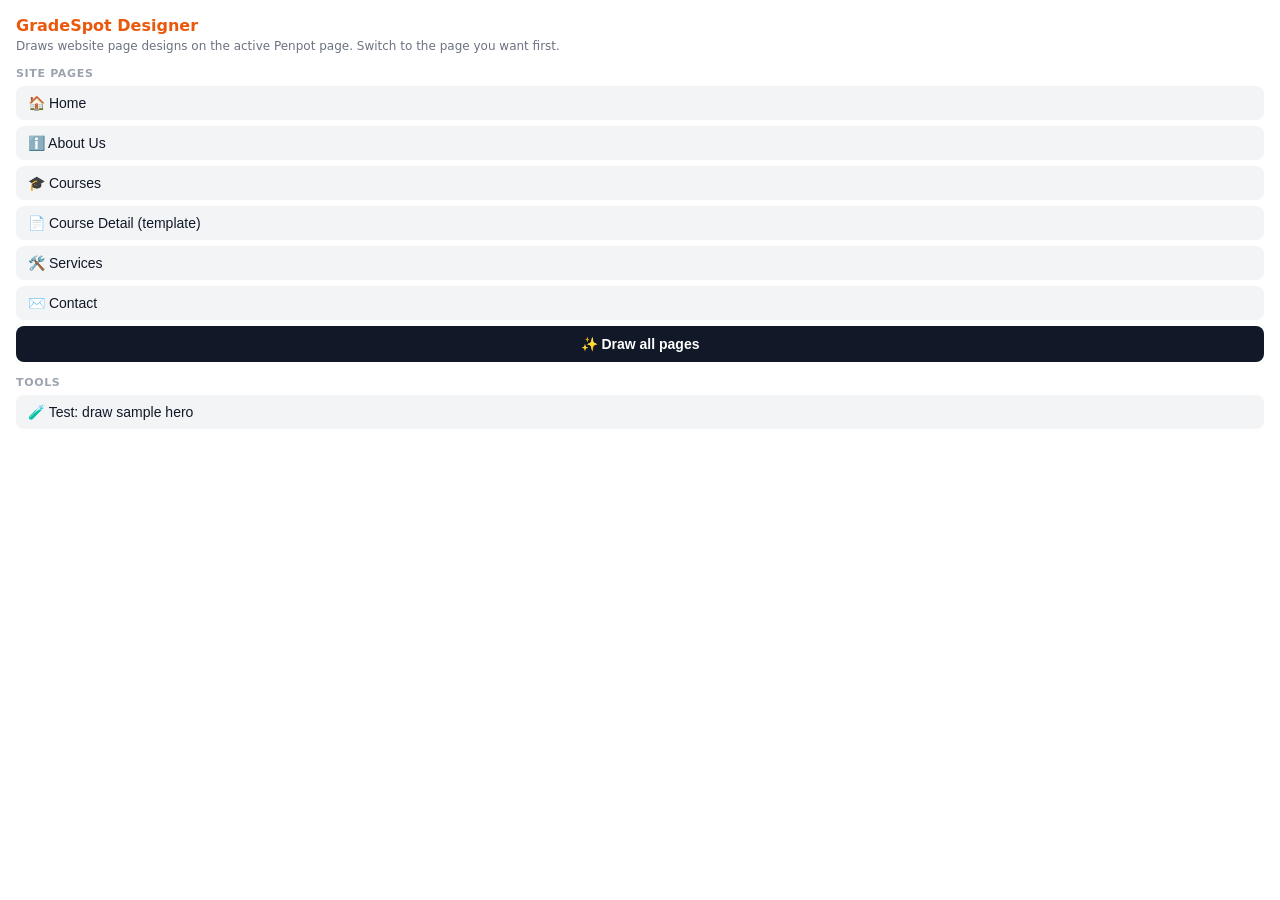
==== penpot-gradespot-plugin/index.html @ 82246ba0 "GradeSpot Designer: full site-page generators (Home, About, Courses, Course detail, Services, Contac" ====
<!DOCTYPE html>
<html>
<head>
<meta charset="utf-8">
<style>
  body { font-family: Inter, system-ui, sans-serif; margin: 0; padding: 16px;
         background: #fff; color: #111827; }
  @media (prefers-color-scheme: dark) {
    body { background: #1e1e1e; color: #f3f4f6; }
    .note { color: #9ca3af; }
    button.page { background: #2a2a2a; color: #f3f4f6; }
  }
  h2 { font-size: 16px; margin: 0 0 4px; color: #EA580C; }
  .note { font-size: 12px; color: #6b7280; margin: 0 0 12px; }
  .sect { font-size: 11px; font-weight: 700; color: #9ca3af; margin: 14px 0 4px;
          text-transform: uppercase; letter-spacing: .06em; }
  button { display: block; width: 100%; margin: 6px 0; padding: 10px;
           font-size: 14px; font-weight: 600; border: none; border-radius: 8px;
           background: #EA580C; color: #fff; cursor: pointer; }
  button.page { background: #F3F4F6; color: #111827; font-weight: 500; text-align: left;
           padding: 9px 12px; }
  button.all { background: #111827; }
  #status { font-size: 12px; margin-top: 10px; min-height: 32px; color: #059669; }
  #status.err { color: #DC2626; }
</style>
</head>
<body>
  <h2>GradeSpot Designer</h2>
  <p class="note">Draws website page designs on the active Penpot page. Switch to the page you want first.</p>
  <div class="sect">Site pages</div>
  <button class="page" data-page="home">🏠 Home</button>
  <button class="page" data-page="about">ℹ️ About Us</button>
  <button class="page" data-page="courses">🎓 Courses</button>
  <button class="page" data-page="course-detail">📄 Course Detail (template)</button>
  <button class="page" data-page="services">🛠️ Services</button>
  <button class="page" data-page="contact">✉️ Contact</button>
  <button class="all" id="drawAll">✨ Draw all pages</button>
  <div class="sect">Tools</div>
  <button class="page" id="test">🧪 Test: draw sample hero</button>
  <div id="status"></div>
  <script>
    const status = document.getElementById("status");
    function send(type, extra) {
      status.className = "";
      status.textContent = "Drawing…";
      parent.postMessage(Object.assign({ type: type }, extra || {}), "*");
    }
    document.querySelectorAll("button.page[data-page]").forEach((b) => {
      b.onclick = () => send("draw", { page: b.getAttribute("data-page") });
    });
    document.getElementById("drawAll").onclick = () => send("draw", { page: "all" });
    document.getElementById("test").onclick = () => send("test-hero");
    window.addEventListener("message", (e) => {
      const m = e.data;
      if (!m) return;
      if (m.type === "progress") {
        status.className = ""; status.textContent = "⏳ " + m.detail;
      } else if (m.type === "done") {
        status.className = m.ok ? "" : "err";
        status.textContent = (m.ok ? "✓ " : "✗ ") + m.detail;
      }
    });
  </script>
</body>
</html>
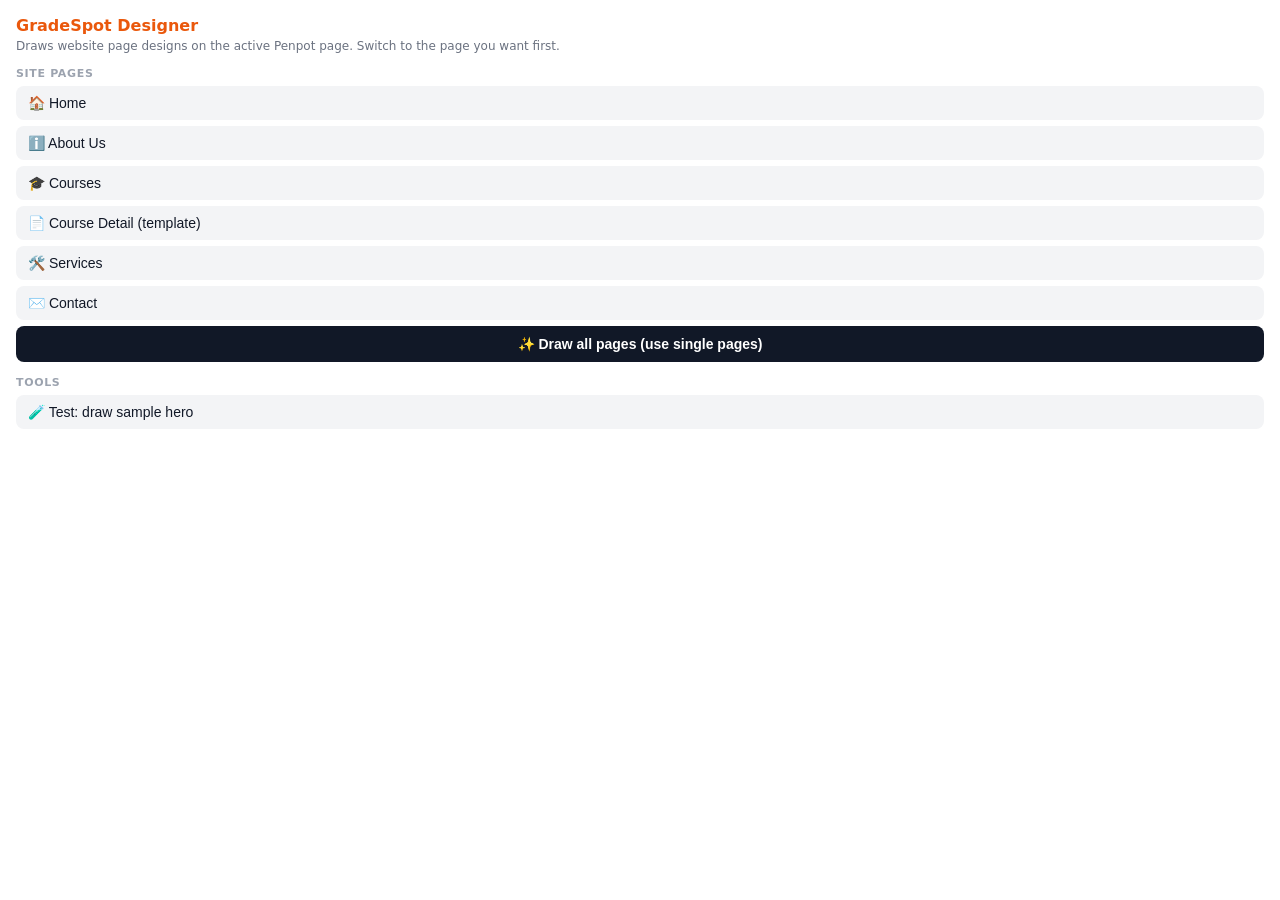
==== commit 56f63c32: "GradeSpot Designer: disable bulk draw button (can freeze canvas); use per-page buttons" ====
--- a/penpot-gradespot-plugin/index.html
+++ b/penpot-gradespot-plugin/index.html
@@ -34,7 +34,7 @@
   <button class="page" data-page="course-detail">📄 Course Detail (template)</button>
   <button class="page" data-page="services">🛠️ Services</button>
   <button class="page" data-page="contact">✉️ Contact</button>
-  <button class="all" id="drawAll">✨ Draw all pages</button>
+  <button class="all" id="drawAll" disabled title="Draw pages one at a time instead — bulk draw can freeze the canvas">✨ Draw all pages (use single pages)</button>
   <div class="sect">Tools</div>
   <button class="page" id="test">🧪 Test: draw sample hero</button>
   <div id="status"></div>
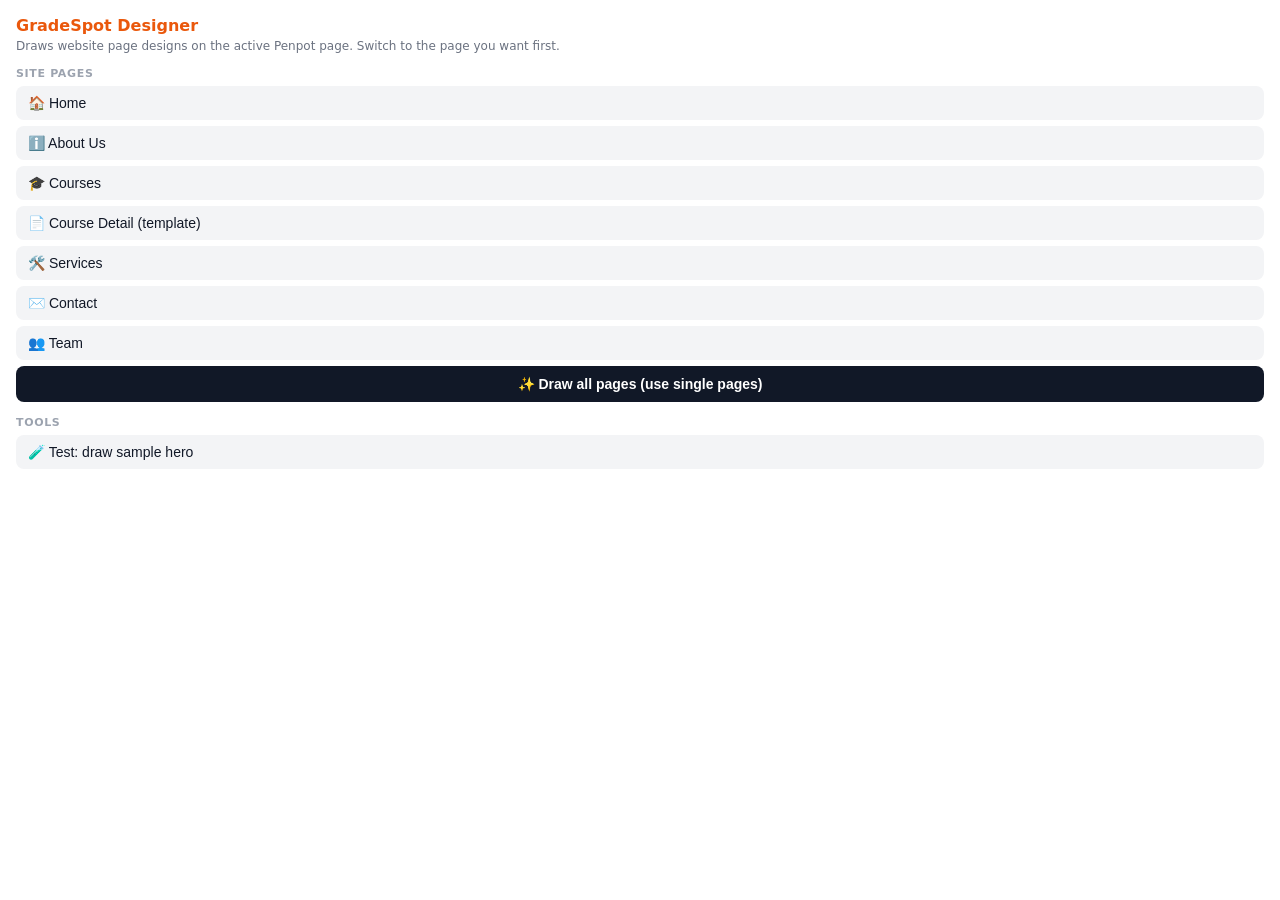
==== commit 732c2f2f: "GradeSpot Designer: add Team page + career-support section on Home (CyberAegis structure)" ====
--- a/penpot-gradespot-plugin/index.html
+++ b/penpot-gradespot-plugin/index.html
@@ -34,6 +34,7 @@
   <button class="page" data-page="course-detail">📄 Course Detail (template)</button>
   <button class="page" data-page="services">🛠️ Services</button>
   <button class="page" data-page="contact">✉️ Contact</button>
+  <button class="page" data-page="team">👥 Team</button>
   <button class="all" id="drawAll" disabled title="Draw pages one at a time instead — bulk draw can freeze the canvas">✨ Draw all pages (use single pages)</button>
   <div class="sect">Tools</div>
   <button class="page" id="test">🧪 Test: draw sample hero</button>
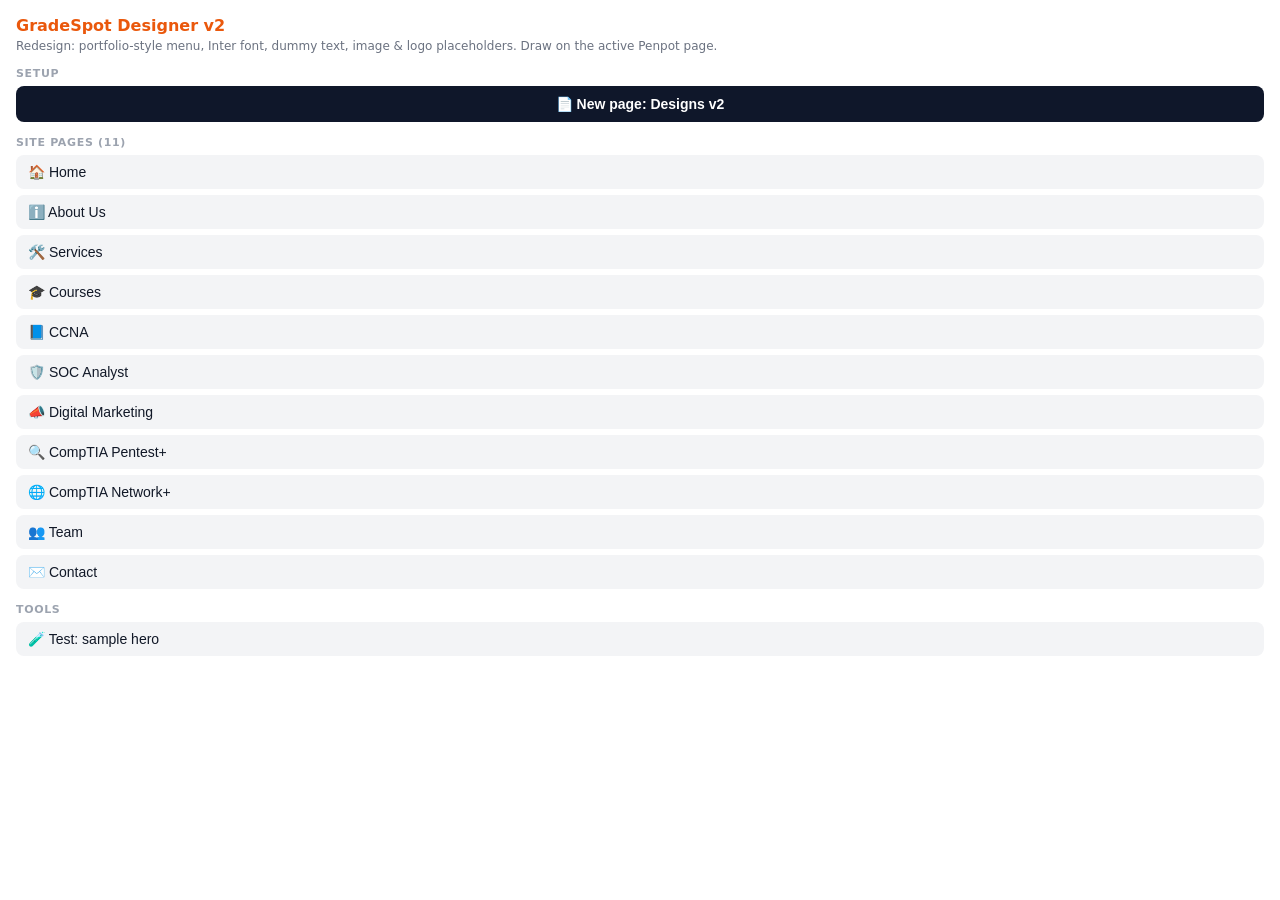
==== commit 034303eb: "GradeSpot Designer v2: portfolio-style menu, dummy text, image/logo placeholders, 11 pages" ====
--- a/penpot-gradespot-plugin/index.html
+++ b/penpot-gradespot-plugin/index.html
@@ -19,25 +19,30 @@
            background: #EA580C; color: #fff; cursor: pointer; }
   button.page { background: #F3F4F6; color: #111827; font-weight: 500; text-align: left;
            padding: 9px 12px; }
-  button.all { background: #111827; }
+  button.tool { background: #0F172A; }
   #status { font-size: 12px; margin-top: 10px; min-height: 32px; color: #059669; }
   #status.err { color: #DC2626; }
 </style>
 </head>
 <body>
-  <h2>GradeSpot Designer</h2>
-  <p class="note">Draws website page designs on the active Penpot page. Switch to the page you want first.</p>
-  <div class="sect">Site pages</div>
+  <h2>GradeSpot Designer v2</h2>
+  <p class="note">Redesign: portfolio-style menu, Inter font, dummy text, image &amp; logo placeholders. Draw on the active Penpot page.</p>
+  <div class="sect">Setup</div>
+  <button class="tool" id="newPage">📄 New page: Designs v2</button>
+  <div class="sect">Site pages (11)</div>
   <button class="page" data-page="home">🏠 Home</button>
   <button class="page" data-page="about">ℹ️ About Us</button>
+  <button class="page" data-page="services">🛠️ Services</button>
   <button class="page" data-page="courses">🎓 Courses</button>
-  <button class="page" data-page="course-detail">📄 Course Detail (template)</button>
-  <button class="page" data-page="services">🛠️ Services</button>
+  <button class="page" data-page="ccna">📘 CCNA</button>
+  <button class="page" data-page="soc-analyst">🛡️ SOC Analyst</button>
+  <button class="page" data-page="digital-marketing">📣 Digital Marketing</button>
+  <button class="page" data-page="comptia-pentest">🔍 CompTIA Pentest+</button>
+  <button class="page" data-page="comptia-network">🌐 CompTIA Network+</button>
+  <button class="page" data-page="team">👥 Team</button>
   <button class="page" data-page="contact">✉️ Contact</button>
-  <button class="page" data-page="team">👥 Team</button>
-  <button class="all" id="drawAll" disabled title="Draw pages one at a time instead — bulk draw can freeze the canvas">✨ Draw all pages (use single pages)</button>
   <div class="sect">Tools</div>
-  <button class="page" id="test">🧪 Test: draw sample hero</button>
+  <button class="page" id="test">🧪 Test: sample hero</button>
   <div id="status"></div>
   <script>
     const status = document.getElementById("status");
@@ -49,7 +54,7 @@
     document.querySelectorAll("button.page[data-page]").forEach((b) => {
       b.onclick = () => send("draw", { page: b.getAttribute("data-page") });
     });
-    document.getElementById("drawAll").onclick = () => send("draw", { page: "all" });
+    document.getElementById("newPage").onclick = () => send("new-page");
     document.getElementById("test").onclick = () => send("test-hero");
     window.addEventListener("message", (e) => {
       const m = e.data;
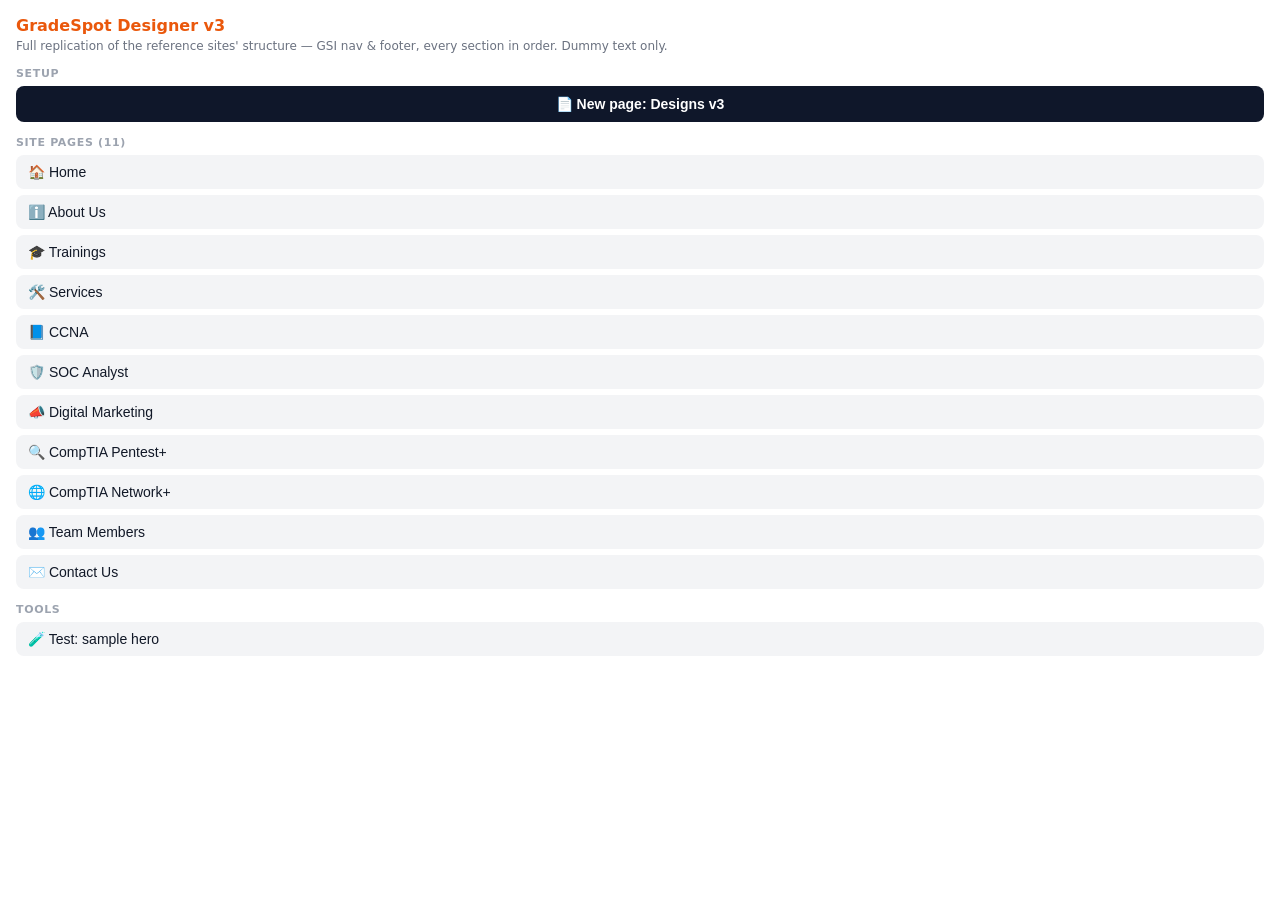
==== commit a781cd94: "GradeSpot Designer v3: full replication of reference sites structure (GSI nav/footer, all sections)" ====
--- a/penpot-gradespot-plugin/index.html
+++ b/penpot-gradespot-plugin/index.html
@@ -25,22 +25,22 @@
 </style>
 </head>
 <body>
-  <h2>GradeSpot Designer v2</h2>
-  <p class="note">Redesign: portfolio-style menu, Inter font, dummy text, image &amp; logo placeholders. Draw on the active Penpot page.</p>
+  <h2>GradeSpot Designer v3</h2>
+  <p class="note">Full replication of the reference sites' structure — GSI nav &amp; footer, every section in order. Dummy text only.</p>
   <div class="sect">Setup</div>
-  <button class="tool" id="newPage">📄 New page: Designs v2</button>
+  <button class="tool" id="newPage">📄 New page: Designs v3</button>
   <div class="sect">Site pages (11)</div>
   <button class="page" data-page="home">🏠 Home</button>
   <button class="page" data-page="about">ℹ️ About Us</button>
+  <button class="page" data-page="trainings">🎓 Trainings</button>
   <button class="page" data-page="services">🛠️ Services</button>
-  <button class="page" data-page="courses">🎓 Courses</button>
   <button class="page" data-page="ccna">📘 CCNA</button>
   <button class="page" data-page="soc-analyst">🛡️ SOC Analyst</button>
   <button class="page" data-page="digital-marketing">📣 Digital Marketing</button>
   <button class="page" data-page="comptia-pentest">🔍 CompTIA Pentest+</button>
   <button class="page" data-page="comptia-network">🌐 CompTIA Network+</button>
-  <button class="page" data-page="team">👥 Team</button>
-  <button class="page" data-page="contact">✉️ Contact</button>
+  <button class="page" data-page="team">👥 Team Members</button>
+  <button class="page" data-page="contact">✉️ Contact Us</button>
   <div class="sect">Tools</div>
   <button class="page" id="test">🧪 Test: sample hero</button>
   <div id="status"></div>
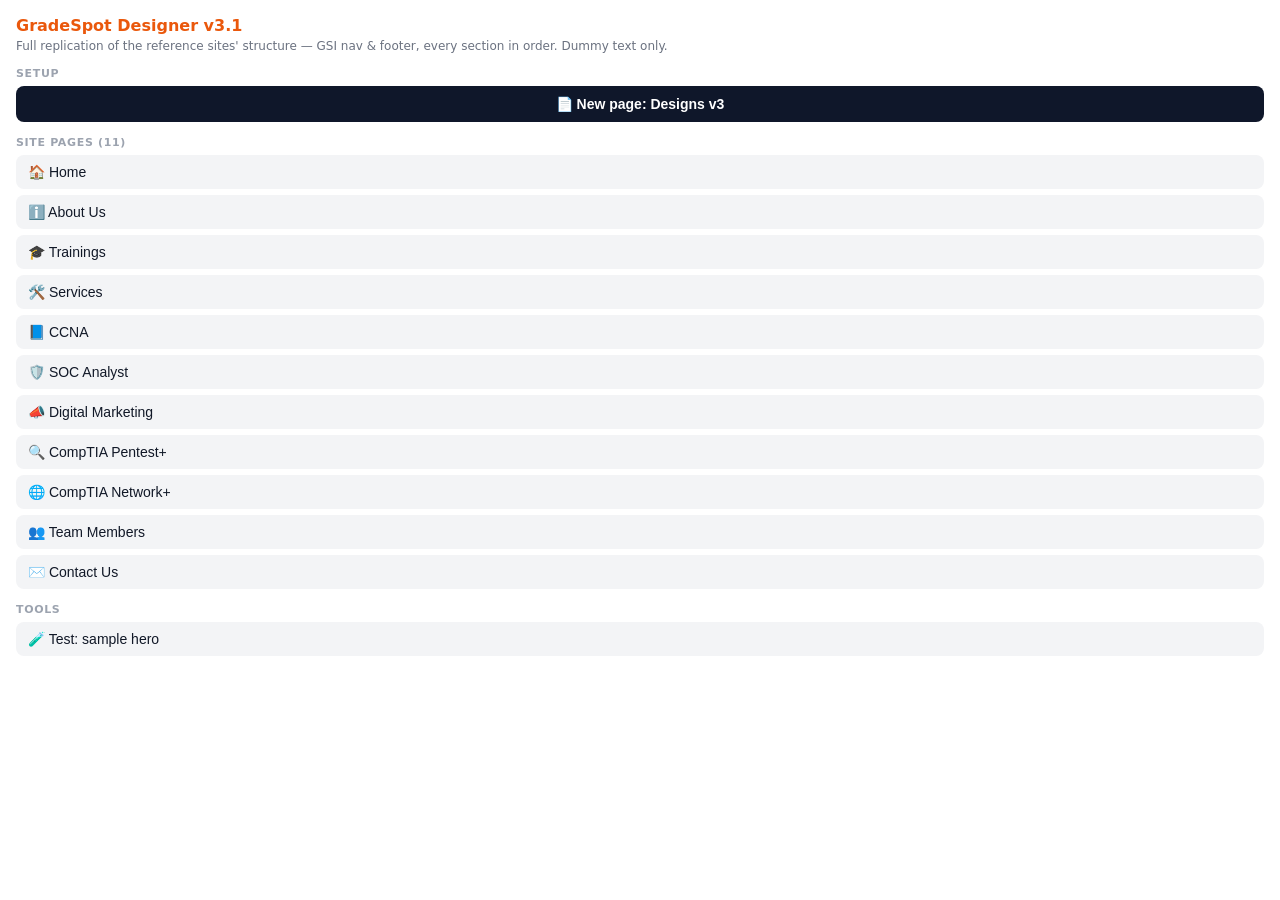
==== commit 259ad4ba: "GradeSpot Designer v3.1: chunked async drawing so big boards can't wedge the tab" ====
--- a/penpot-gradespot-plugin/index.html
+++ b/penpot-gradespot-plugin/index.html
@@ -25,7 +25,7 @@
 </style>
 </head>
 <body>
-  <h2>GradeSpot Designer v3</h2>
+  <h2>GradeSpot Designer v3.1</h2>
   <p class="note">Full replication of the reference sites' structure — GSI nav &amp; footer, every section in order. Dummy text only.</p>
   <div class="sect">Setup</div>
   <button class="tool" id="newPage">📄 New page: Designs v3</button>
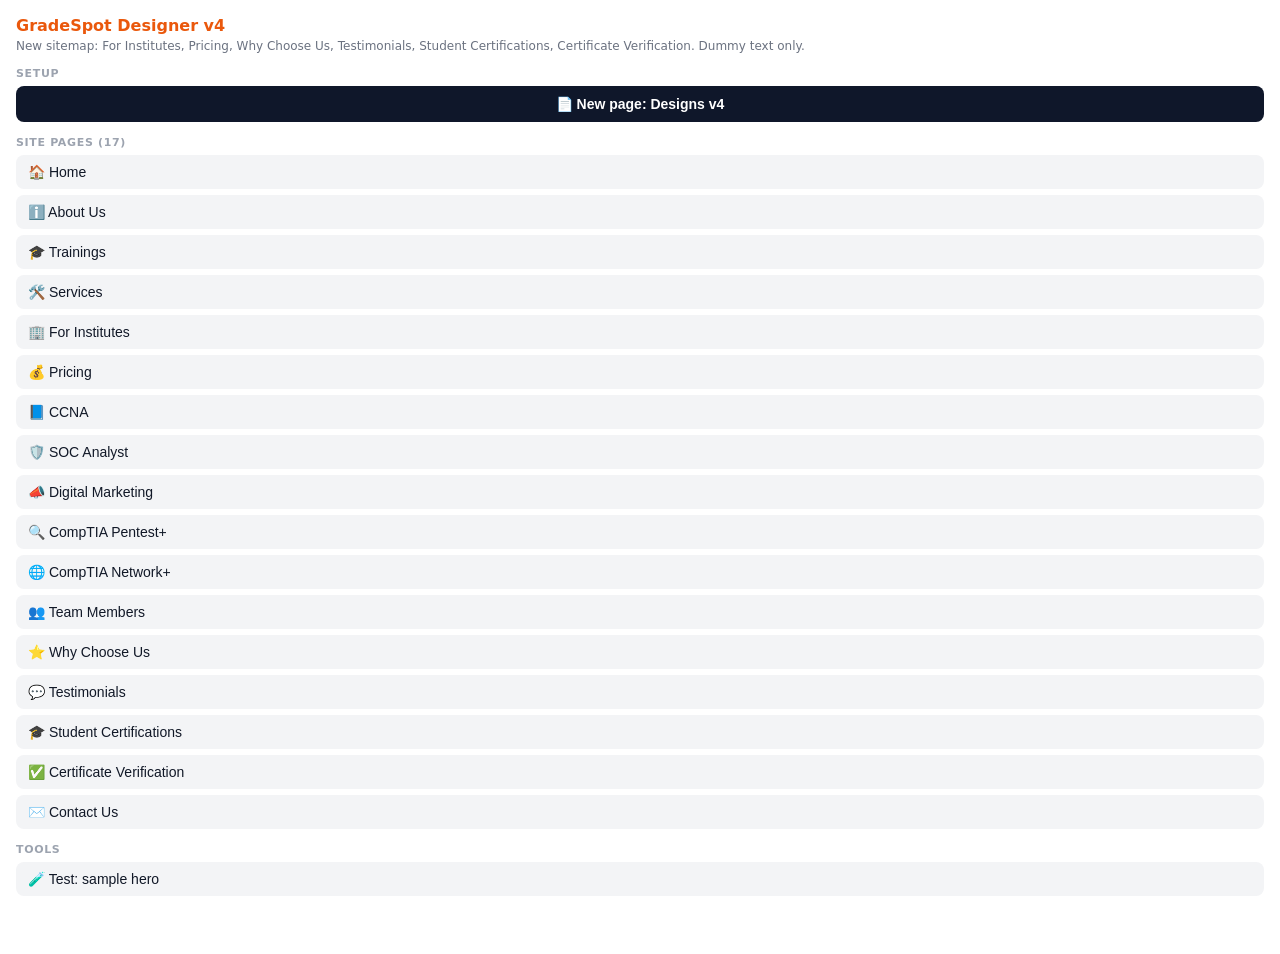
==== commit bf82b516: "GradeSpot Designer v4: six new sitemap pages (For Institutes, Pricing, Why Choose Us, Testimonials, " ====
--- a/penpot-gradespot-plugin/index.html
+++ b/penpot-gradespot-plugin/index.html
@@ -25,21 +25,27 @@
 </style>
 </head>
 <body>
-  <h2>GradeSpot Designer v3.1</h2>
-  <p class="note">Full replication of the reference sites' structure — GSI nav &amp; footer, every section in order. Dummy text only.</p>
+  <h2>GradeSpot Designer v4</h2>
+  <p class="note">New sitemap: For Institutes, Pricing, Why Choose Us, Testimonials, Student Certifications, Certificate Verification. Dummy text only.</p>
   <div class="sect">Setup</div>
-  <button class="tool" id="newPage">📄 New page: Designs v3</button>
-  <div class="sect">Site pages (11)</div>
+  <button class="tool" id="newPage">📄 New page: Designs v4</button>
+  <div class="sect">Site pages (17)</div>
   <button class="page" data-page="home">🏠 Home</button>
   <button class="page" data-page="about">ℹ️ About Us</button>
   <button class="page" data-page="trainings">🎓 Trainings</button>
   <button class="page" data-page="services">🛠️ Services</button>
+  <button class="page" data-page="for-institutes">🏢 For Institutes</button>
+  <button class="page" data-page="pricing">💰 Pricing</button>
   <button class="page" data-page="ccna">📘 CCNA</button>
   <button class="page" data-page="soc-analyst">🛡️ SOC Analyst</button>
   <button class="page" data-page="digital-marketing">📣 Digital Marketing</button>
   <button class="page" data-page="comptia-pentest">🔍 CompTIA Pentest+</button>
   <button class="page" data-page="comptia-network">🌐 CompTIA Network+</button>
   <button class="page" data-page="team">👥 Team Members</button>
+  <button class="page" data-page="why-choose-us">⭐ Why Choose Us</button>
+  <button class="page" data-page="testimonials">💬 Testimonials</button>
+  <button class="page" data-page="certifications">🎓 Student Certifications</button>
+  <button class="page" data-page="verify">✅ Certificate Verification</button>
   <button class="page" data-page="contact">✉️ Contact Us</button>
   <div class="sect">Tools</div>
   <button class="page" id="test">🧪 Test: sample hero</button>
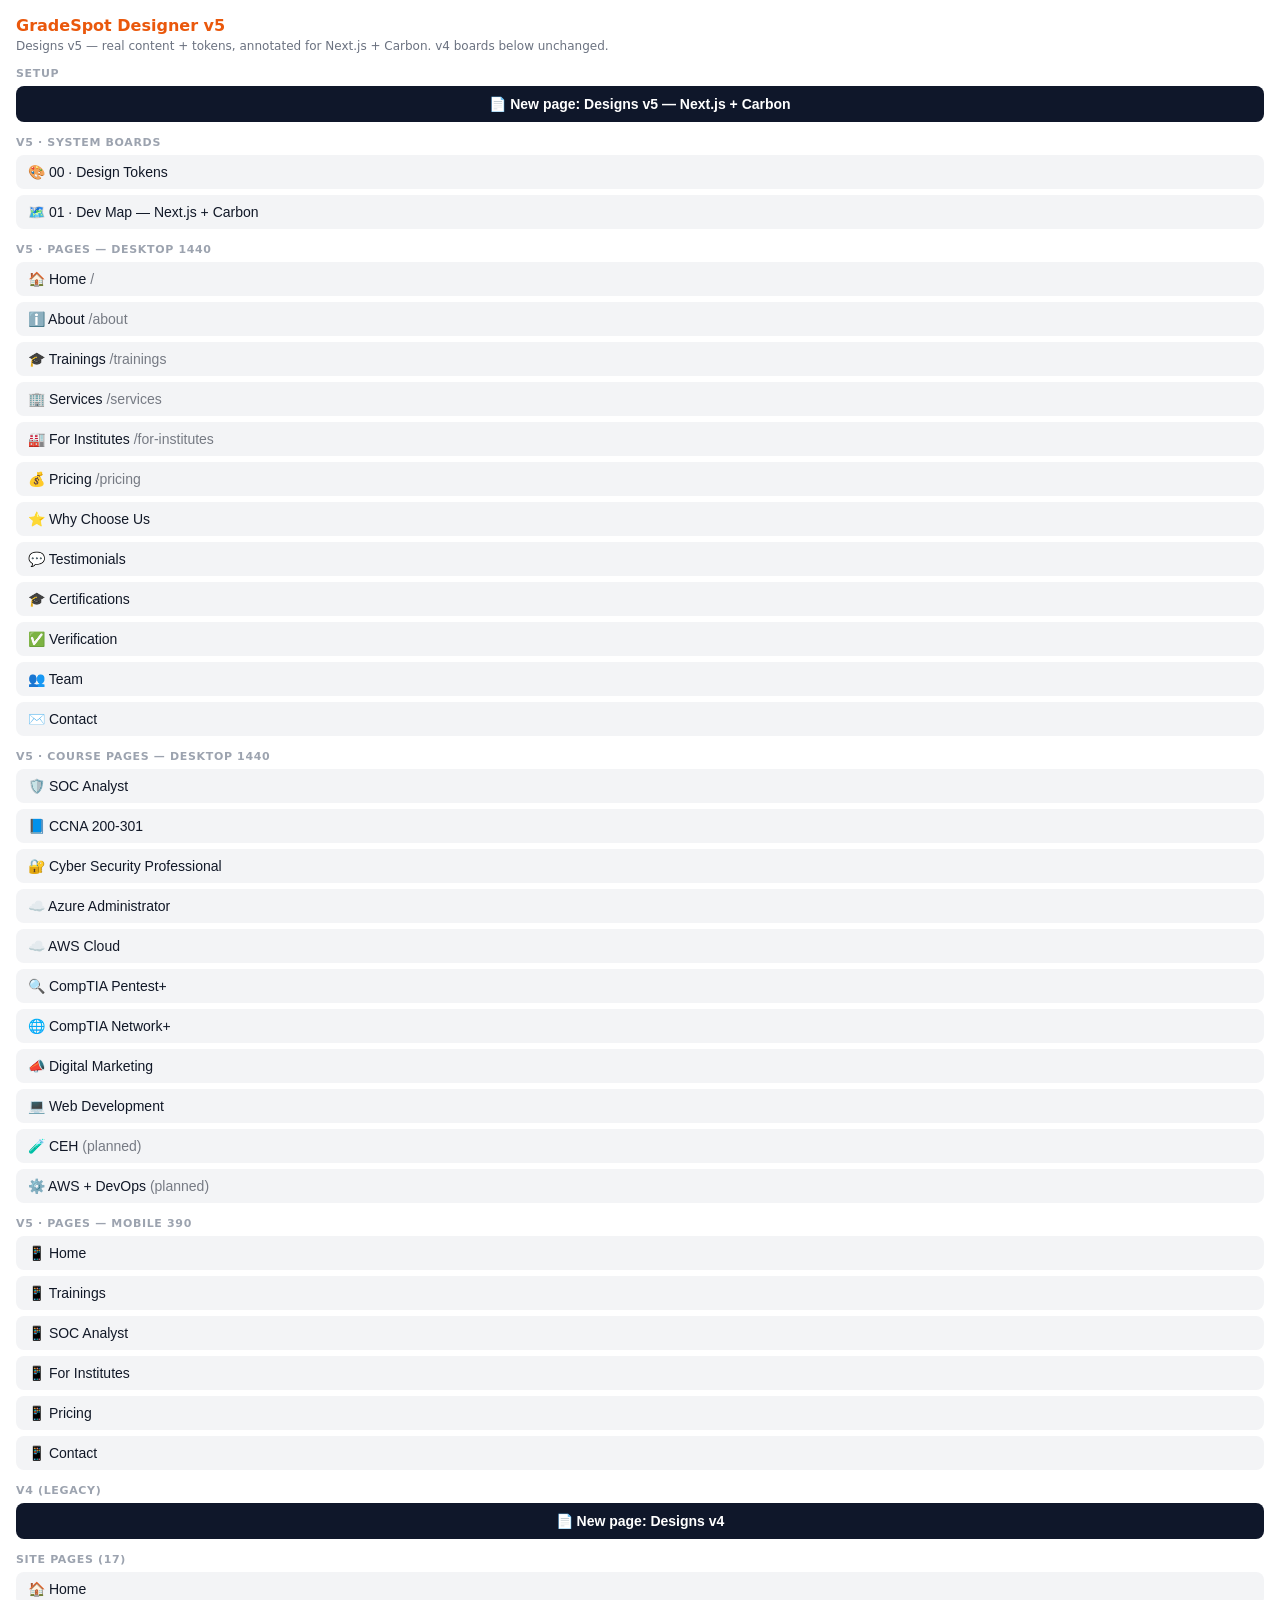
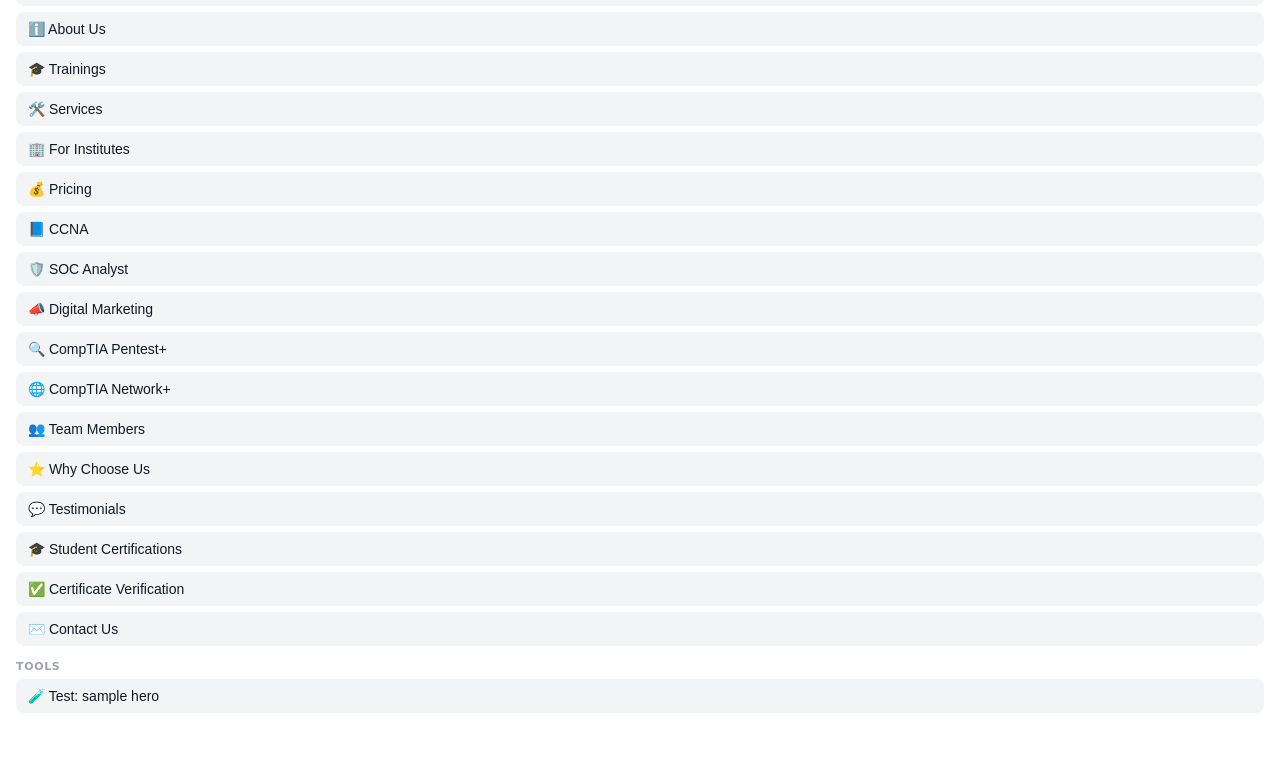
==== commit 97797463: "GradeSpot Designer v5 — real content + tokens, Next.js + Carbon boards" ====
--- a/penpot-gradespot-plugin/index.html
+++ b/penpot-gradespot-plugin/index.html
@@ -25,9 +25,46 @@
 </style>
 </head>
 <body>
-  <h2>GradeSpot Designer v4</h2>
-  <p class="note">New sitemap: For Institutes, Pricing, Why Choose Us, Testimonials, Student Certifications, Certificate Verification. Dummy text only.</p>
+  <h2>GradeSpot Designer v5</h2>
+  <p class="note">Designs v5 — real content + tokens, annotated for Next.js + Carbon. v4 boards below unchanged.</p>
   <div class="sect">Setup</div>
+  <button class="tool" id="newPage5">📄 New page: Designs v5 — Next.js + Carbon</button>
+  <div class="sect">v5 · System boards</div>
+  <button class="page" data-page5="tokens">🎨 00 · Design Tokens</button>
+  <button class="page" data-page5="devmap">🗺️ 01 · Dev Map — Next.js + Carbon</button>
+  <div class="sect">v5 · Pages — desktop 1440</div>
+  <button class="page" data-page5="home">🏠 Home <span style="opacity:.55">/</span></button>
+  <button class="page" data-page5="about">ℹ️ About <span style="opacity:.55">/about</span></button>
+  <button class="page" data-page5="trainings">🎓 Trainings <span style="opacity:.55">/trainings</span></button>
+  <button class="page" data-page5="services">🏢 Services <span style="opacity:.55">/services</span></button>
+  <button class="page" data-page5="for-institutes">🏭 For Institutes <span style="opacity:.55">/for-institutes</span></button>
+  <button class="page" data-page5="pricing">💰 Pricing <span style="opacity:.55">/pricing</span></button>
+  <button class="page" data-page5="why-choose-us">⭐ Why Choose Us</button>
+  <button class="page" data-page5="testimonials">💬 Testimonials</button>
+  <button class="page" data-page5="certifications">🎓 Certifications</button>
+  <button class="page" data-page5="verify">✅ Verification</button>
+  <button class="page" data-page5="team">👥 Team</button>
+  <button class="page" data-page5="contact">✉️ Contact</button>
+  <div class="sect">v5 · Course pages — desktop 1440</div>
+  <button class="page" data-page5="course-soc-analyst">🛡️ SOC Analyst</button>
+  <button class="page" data-page5="course-ccna">📘 CCNA 200-301</button>
+  <button class="page" data-page5="course-cyber-security-professional">🔐 Cyber Security Professional</button>
+  <button class="page" data-page5="course-azure-administrator">☁️ Azure Administrator</button>
+  <button class="page" data-page5="course-aws-cloud">☁️ AWS Cloud</button>
+  <button class="page" data-page5="course-comptia-pentest-plus">🔍 CompTIA Pentest+</button>
+  <button class="page" data-page5="course-comptia-network-plus">🌐 CompTIA Network+</button>
+  <button class="page" data-page5="course-digital-marketing">📣 Digital Marketing</button>
+  <button class="page" data-page5="course-web-development">💻 Web Development</button>
+  <button class="page" data-page5="course-ceh">🧪 CEH <span style="opacity:.55">(planned)</span></button>
+  <button class="page" data-page5="course-aws-devops">⚙️ AWS + DevOps <span style="opacity:.55">(planned)</span></button>
+  <div class="sect">v5 · Pages — mobile 390</div>
+  <button class="page" data-page5="m-home">📱 Home</button>
+  <button class="page" data-page5="m-trainings">📱 Trainings</button>
+  <button class="page" data-page5="m-course">📱 SOC Analyst</button>
+  <button class="page" data-page5="m-institutes">📱 For Institutes</button>
+  <button class="page" data-page5="m-pricing">📱 Pricing</button>
+  <button class="page" data-page5="m-contact">📱 Contact</button>
+  <div class="sect">v4 (legacy)</div>
   <button class="tool" id="newPage">📄 New page: Designs v4</button>
   <div class="sect">Site pages (17)</div>
   <button class="page" data-page="home">🏠 Home</button>
@@ -61,6 +98,10 @@
       b.onclick = () => send("draw", { page: b.getAttribute("data-page") });
     });
     document.getElementById("newPage").onclick = () => send("new-page");
+    document.getElementById("newPage5").onclick = () => send("new-page5");
+    document.querySelectorAll("button.page[data-page5]").forEach((b) => {
+      b.onclick = () => send("draw5", { page: b.getAttribute("data-page5") });
+    });
     document.getElementById("test").onclick = () => send("test-hero");
     window.addEventListener("message", (e) => {
       const m = e.data;
